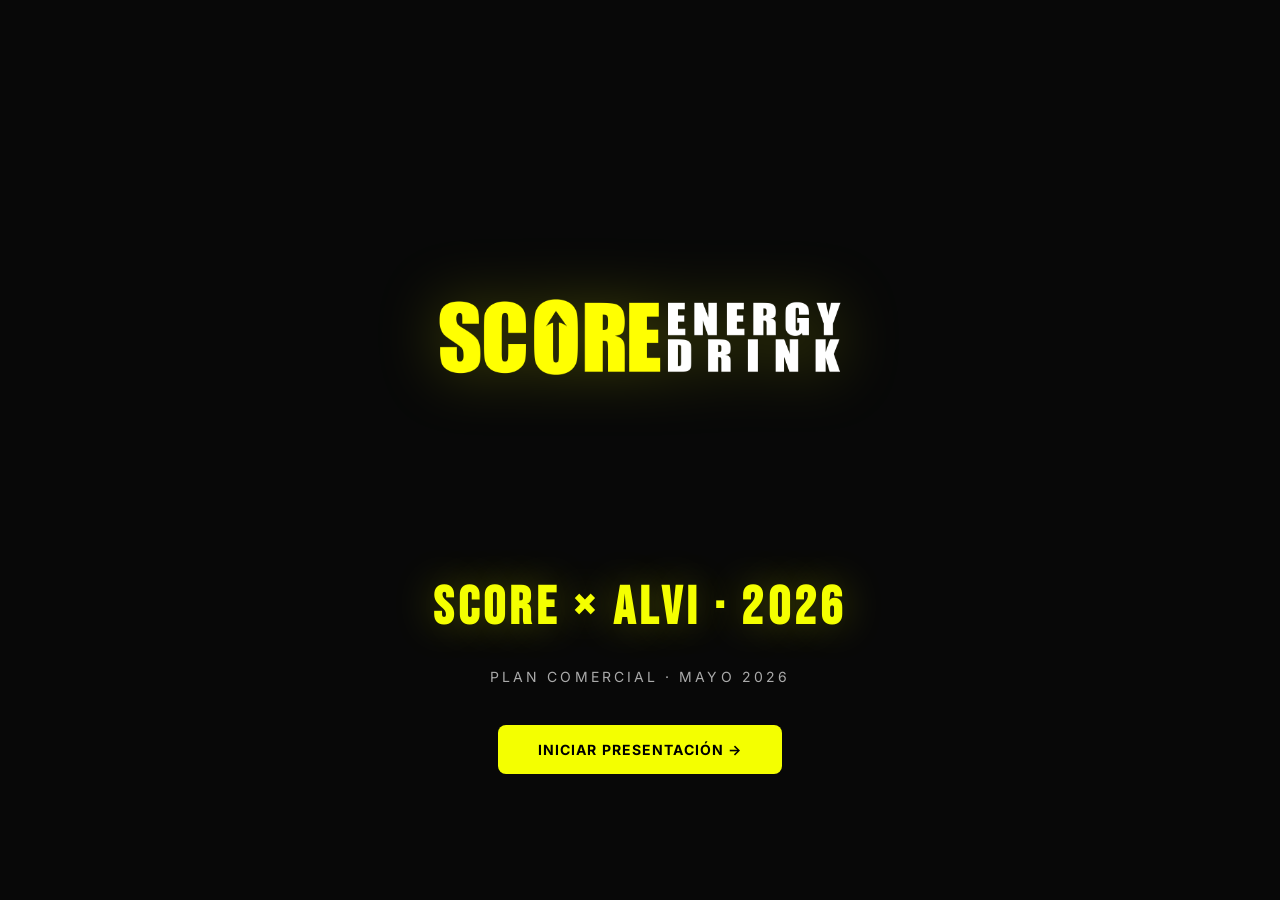
==== index.html @ 188d488a "feat: deck Alvi-Score Mayo 2026 (10 slides v1) Scaffold completo + 10 slides funcionales con animaci" ====
<!doctype html>
<html lang="es">
<head>
  <meta charset="utf-8">
  <meta name="viewport" content="width=device-width, initial-scale=1">
  <title>Score × Alvi · 2026</title>
  <link rel="icon" type="image/png" href="assets/Logos e Isotipos/Isotipo.png">
  <link rel="preconnect" href="https://fonts.googleapis.com">
  <link rel="preconnect" href="https://fonts.gstatic.com" crossorigin>
  <link href="https://fonts.googleapis.com/css2?family=Bebas+Neue&family=Inter:wght@300;400;500;600;700&display=swap" rel="stylesheet">
  <style>
    *, *::before, *::after { box-sizing: border-box; }
    html, body {
      margin: 0; padding: 0;
      width: 100%; min-height: 100vh;
      background: #080808; color: #fff;
      font-family: 'Inter', sans-serif;
      -webkit-font-smoothing: antialiased;
    }
    .wrap {
      min-height: 100vh;
      display: flex; flex-direction: column;
      align-items: center; justify-content: center;
      padding: 60px 24px;
      text-align: center;
      gap: 28px;
    }
    .logo { width: min(420px, 70vw); filter: drop-shadow(0 0 30px rgba(244,255,0,0.25)); }
    h1 {
      font-family: 'Bebas Neue', cursive;
      font-size: clamp(32px, 5vw, 54px);
      letter-spacing: 0.08em;
      color: #F4FF00;
      margin: 0;
      text-shadow: 0 0 40px rgba(244,255,0,0.3);
    }
    p {
      color: #AAAAAA;
      font-size: 14px;
      letter-spacing: 0.22em;
      text-transform: uppercase;
      margin: 0;
    }
    .cta {
      display: inline-block;
      margin-top: 12px;
      background: #F4FF00; color: #000;
      text-decoration: none;
      font-weight: 700;
      letter-spacing: 0.08em;
      text-transform: uppercase;
      padding: 16px 40px;
      border-radius: 8px;
      font-size: 14px;
      transition: transform 0.25s ease, box-shadow 0.25s ease;
    }
    .cta:hover {
      transform: translateY(-2px);
      box-shadow: 0 10px 28px rgba(244,255,0,0.35);
    }
    @media (max-width: 768px) {
      .wrap { gap: 20px; }
    }
  </style>
</head>
<body>
  <div class="wrap">
    <img class="logo" src="assets/Logos e Isotipos/Logo SCORE Extendido (sin fondo).png" alt="Score Energy Drink">
    <h1>Score × Alvi · 2026</h1>
    <p>Plan comercial · Mayo 2026</p>
    <a class="cta" href="brands/score-alvi/">Iniciar presentación &rarr;</a>
  </div>
</body>
</html>
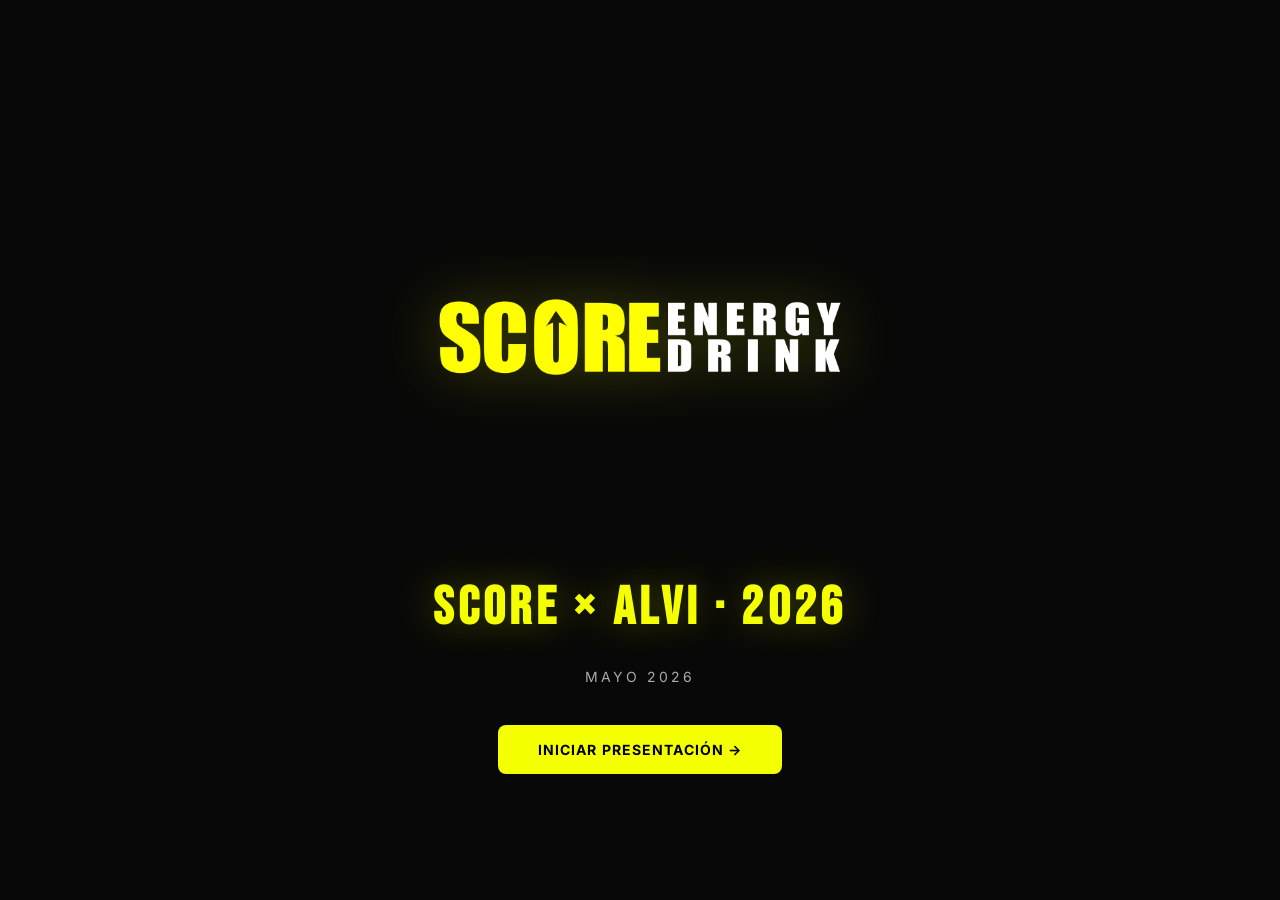
==== commit 5d801395: "tweak: landing sin 'Plan comercial' y caption del CD reenfocado al orden - Landing index.html: 'Plan" ====
--- a/index.html
+++ b/index.html
@@ -67,7 +67,7 @@
   <div class="wrap">
     <img class="logo" src="assets/Logos e Isotipos/Logo SCORE Extendido (sin fondo).png" alt="Score Energy Drink">
     <h1>Score × Alvi · 2026</h1>
-    <p>Plan comercial · Mayo 2026</p>
+    <p>Mayo 2026</p>
     <a class="cta" href="brands/score-alvi/">Iniciar presentación &rarr;</a>
   </div>
 </body>
